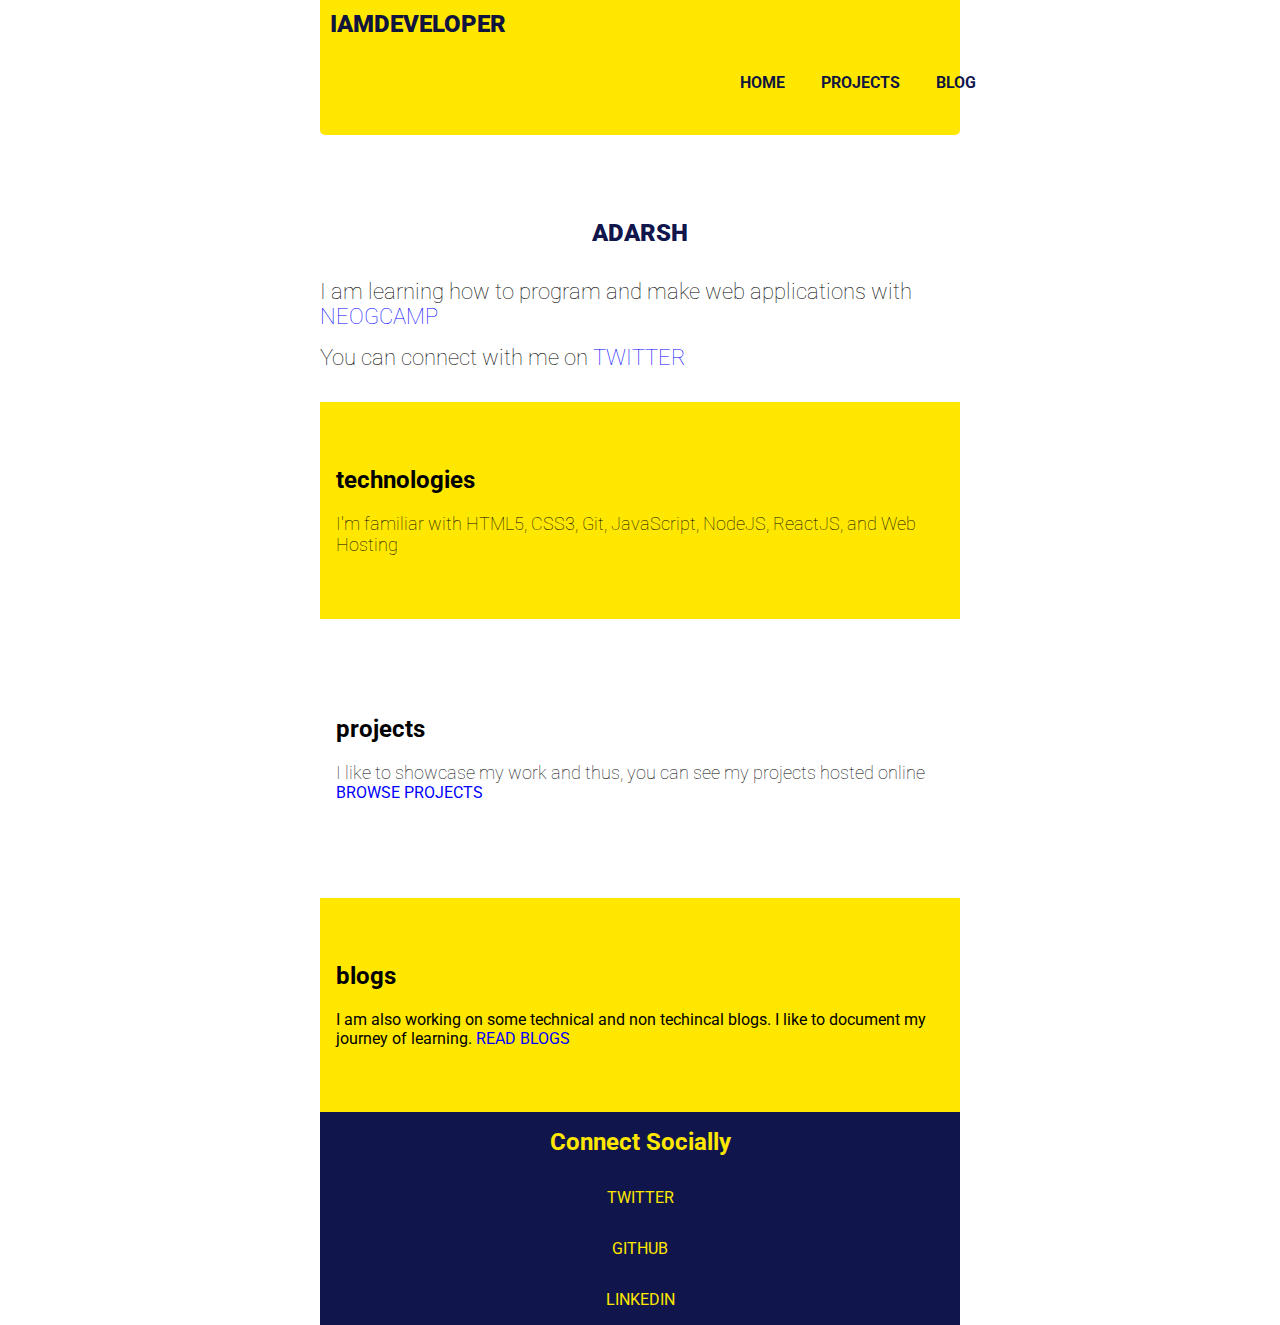
==== index.html @ 697c4424 "index and css" ====
<!DOCTYPE html>
<html lang="en">

<head>
    <meta charset="UTF-8">
    <meta name="viewport" content="width=device-width, initial-scale=1.0">
    <link rel="stylesheet" href="style.css">
    <title>Porfolio-Teja</title>
</head>

<body>
    <nav>
        <h3>IAMDEVELOPER</h3>
        <div class="nav-links">
            <ul>
                <li><a href="index.html">home</a></li>
                <li><a href="projects.html">projects</a></li>
                <li><a href="blogs.html">blog</a></li>
            </ul>
        </div>
    </nav>
    <main>
        <img src="images/yellow_code_thinking.svg" alt="">
        <h2>ADARSH</h2>
        <p>I am learning how to program and make web applications with <a href="https://neog.camp/"
                target="_blank">NEOGCAMP</a></p>
        <p>You can connect with me on <a href="https://twitter.com/saiteja30T" target="_blank">TWITTER</a></p>
    </main>
    <article>
        <div class="tech-stack">
            <h2>technologies</h2>
            <p>I'm familiar with HTML5, CSS3, Git, JavaScript, NodeJS, ReactJS, and Web Hosting</p>
        </div>
        <div class="projects">
            <h2>projects</h2>
            <p>I like to showcase my work and thus, you can see my projects hosted online</p>
            <a href="projects.html">BROWSE PROJECTS</a>
        </div>
        <div class="blogs">
            <h2>blogs</h2>
            I am also working on some technical and non techincal blogs. I like to document my journey of learning.
            <a href="blogs.html">READ BLOGS</a>
        </div>
    </article>
    <footer>
        <h2>Connect Socially</h2>
        <a href="">TWITTER</a>
        <a href="">GITHUB</a>
        <a href="">LINKEDIN</a>
    </footer>
</body>

</html>
---- style.css ----
@import url('https://fonts.googleapis.com/css2?family=Roboto&display=swap');

*{
   margin: 0;
   padding: 0;
   box-sizing: border-box; 
}
body{
    background-color: #fff;
    font-family: 'Roboto', sans-serif;
}
a{
    text-decoration: none;
    color: blue
}
nav{
    height: 15vh;
    width: 50%;
    margin:  auto;
    background-color: #FFE700;
    border-bottom-left-radius: 5px;
    border-bottom-right-radius: 5px;
}
nav h3{
    position: relative;
    top: 10px;
    left: 10px;
    font-size: 24px;
    font-weight: 900;
    color: #020842f1;
}
nav ul{
    width: auto;
    position: relative;
    top: 45px;
    left: 420px;
}
nav ul li{
    display: inline;
    text-transform: uppercase;
    list-style: none;
    padding-right: 2rem;
    font-size: 16px;
    font-weight: 500;
}
nav ul li a{
    text-decoration: none;
    color: #020842f1;
    font-weight: bolder;
}
main{
    width: 50%;
    height: auto;
    margin: 1rem auto;
}

main img{
    width: 100%;
    height: auto;
    margin: 2rem auto;
}

main h2{
    text-align: center;
    font-size: 24px;
    font-weight: 900;
    margin-bottom: 2rem;
    color: #020842f1;
}

main p{
    font-size: 22px;
    font-weight: 100;
    width: 100%;
    margin: 1rem auto;
}
article{
    width: 50%;
    margin: auto;
}

article div{
    margin: 2rem auto 0 auto;
    padding: 4rem 16px;    
}

article h2{
    margin-bottom: 1.2rem;
}

article p{
    font-size: 18px;
    font-weight: lighter;
}

.tech-stack, .blogs{
    background-color: #FFE700;
}

footer{
    background-color: #020842f1;
    color: #FFE700;
    width: 50%;
    margin: 0 auto;
    display: flex;
    flex-direction: column;
    text-align: center;
}
footer h2{
    margin: 1rem;
}
footer a{
    text-decoration: none;
    color: #fff;
    margin: 1rem;
    color: #FFE700;
}
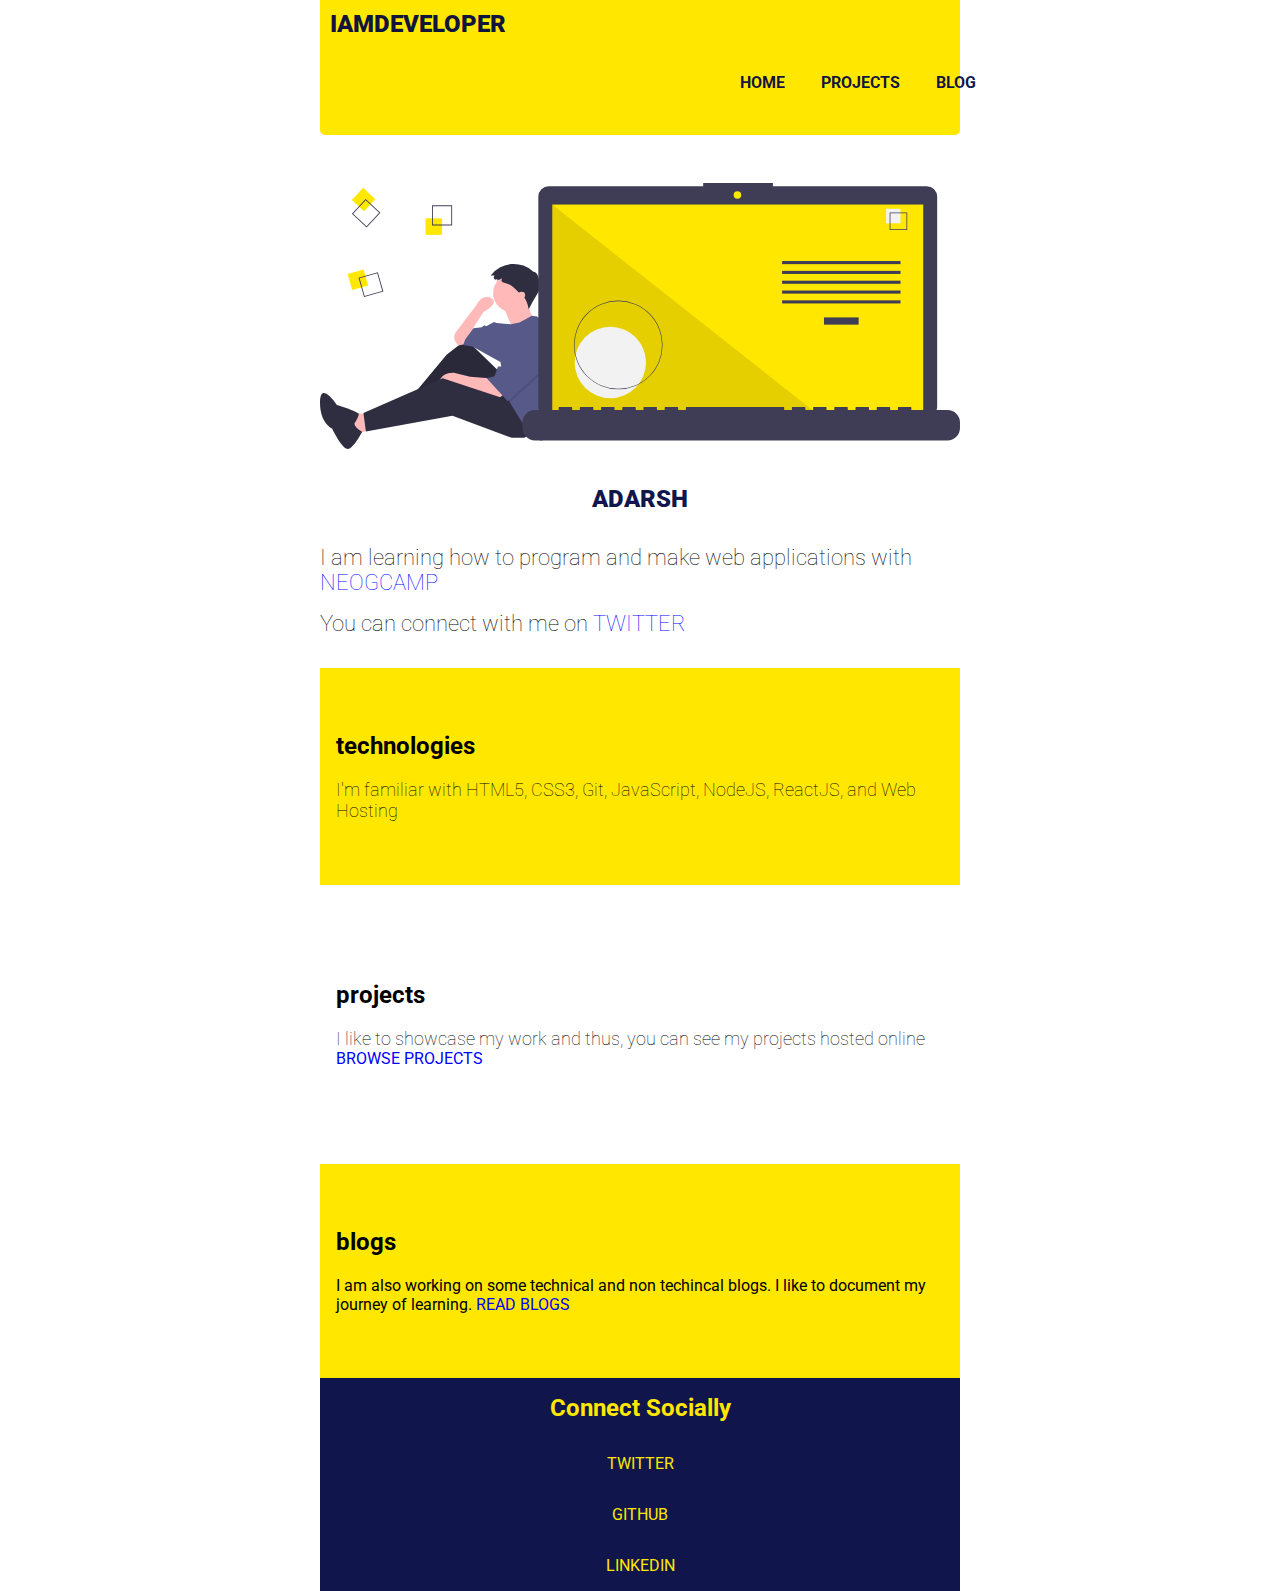
==== commit 74fde5a9: "image" ====
--- a/index.html
+++ b/index.html
@@ -20,7 +20,7 @@
         </div>
     </nav>
     <main>
-        <img src="images/yellow_code_thinking.svg" alt="">
+        <img src="images/undraw_code_thinking_1jeh (1).svg" alt="">
         <h2>ADARSH</h2>
         <p>I am learning how to program and make web applications with <a href="https://neog.camp/"
                 target="_blank">NEOGCAMP</a></p>
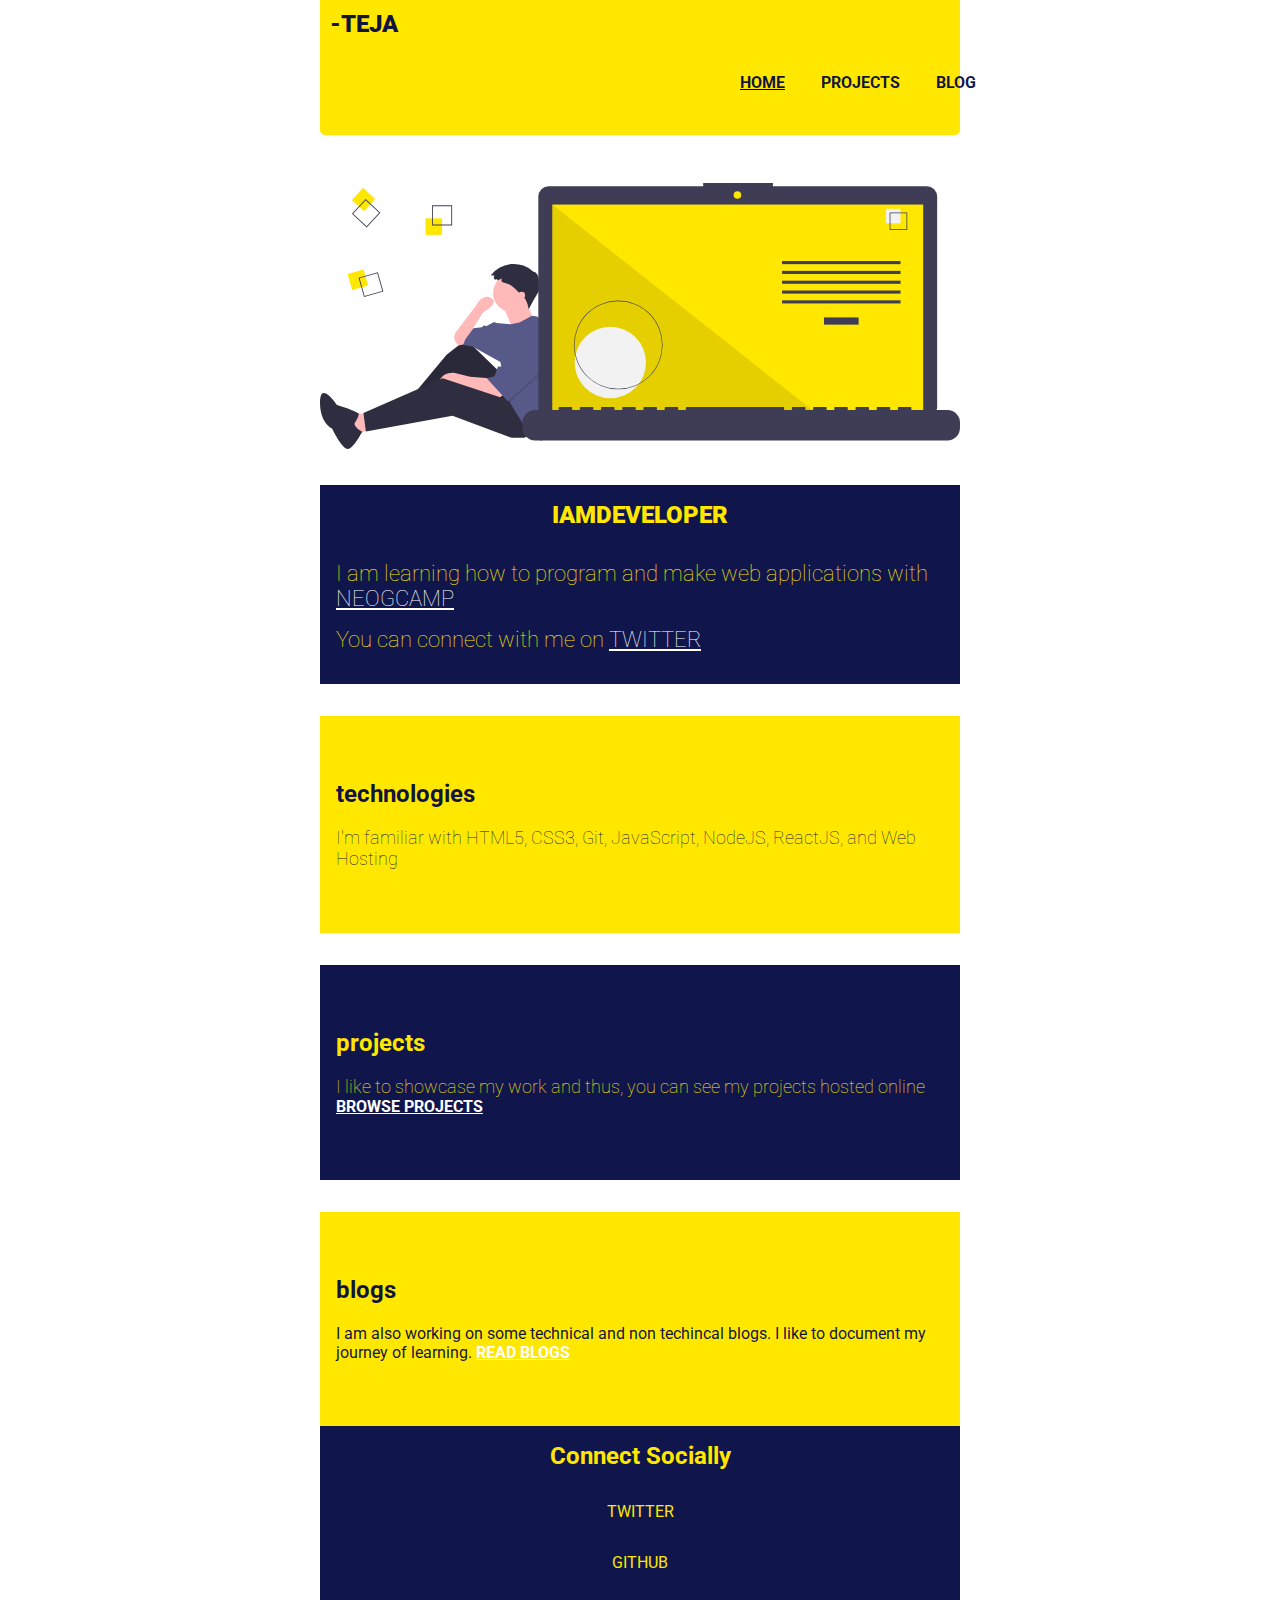
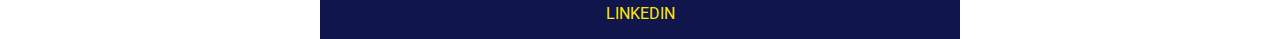
==== commit 22230154: "index styling and project page" ====
--- a/index.html
+++ b/index.html
@@ -10,10 +10,10 @@
 
 <body>
     <nav>
-        <h3>IAMDEVELOPER</h3>
+        <h3>-TEJA</h3>
         <div class="nav-links">
             <ul>
-                <li><a href="index.html">home</a></li>
+                <li class='active'><a href="index.html">home</a></li>
                 <li><a href="projects.html">projects</a></li>
                 <li><a href="blogs.html">blog</a></li>
             </ul>
@@ -21,10 +21,12 @@
     </nav>
     <main>
         <img src="images/undraw_code_thinking_1jeh (1).svg" alt="">
-        <h2>ADARSH</h2>
-        <p>I am learning how to program and make web applications with <a href="https://neog.camp/"
-                target="_blank">NEOGCAMP</a></p>
-        <p>You can connect with me on <a href="https://twitter.com/saiteja30T" target="_blank">TWITTER</a></p>
+        <div class="main-text">
+            <h2>IAMDEVELOPER</h2>
+            <p>I am learning how to program and make web applications with <a href="https://neog.camp/" target="_blank">NEOGCAMP</a>
+            </p>
+            <p>You can connect with me on <a href="https://twitter.com/saiteja30T" target="_blank">TWITTER</a></p>
+        </div>
     </main>
     <article>
         <div class="tech-stack">
--- a/style.css
+++ b/style.css
@@ -6,12 +6,13 @@
    box-sizing: border-box; 
 }
 body{
-    background-color: #fff;
+    background-color: ;
     font-family: 'Roboto', sans-serif;
 }
 a{
-    text-decoration: none;
-    color: blue
+    text-decoration: underline;
+    cursor: pointer;
+    color: #fff
 }
 nav{
     height: 15vh;
@@ -48,24 +49,31 @@
     color: #020842f1;
     font-weight: bolder;
 }
+.active{
+    text-decoration: underline;
+}
 main{
     width: 50%;
     height: auto;
     margin: 1rem auto;
 }
-
 main img{
     width: 100%;
     height: auto;
     margin: 2rem auto;
+    background-color: #fff;
 }
-
+.main-text{
+    background-color:  #020842f1;
+    color: #FFE700;
+    padding: 1rem;
+}
 main h2{
     text-align: center;
     font-size: 24px;
     font-weight: 900;
     margin-bottom: 2rem;
-    color: #020842f1;
+    color: #FFE700;
 }
 
 main p{
@@ -87,16 +95,22 @@
 article h2{
     margin-bottom: 1.2rem;
 }
-
+.projects a, .blogs a{
+    font-weight: 700;
+    font-size: 1rem;
+}
 article p{
     font-size: 18px;
     font-weight: lighter;
 }
-
 .tech-stack, .blogs{
     background-color: #FFE700;
+    color:  #020842f1;
 }
-
+.projects{
+    background-color:  #020842f1;
+    color: #FFE700;
+}
 footer{
     background-color: #020842f1;
     color: #FFE700;
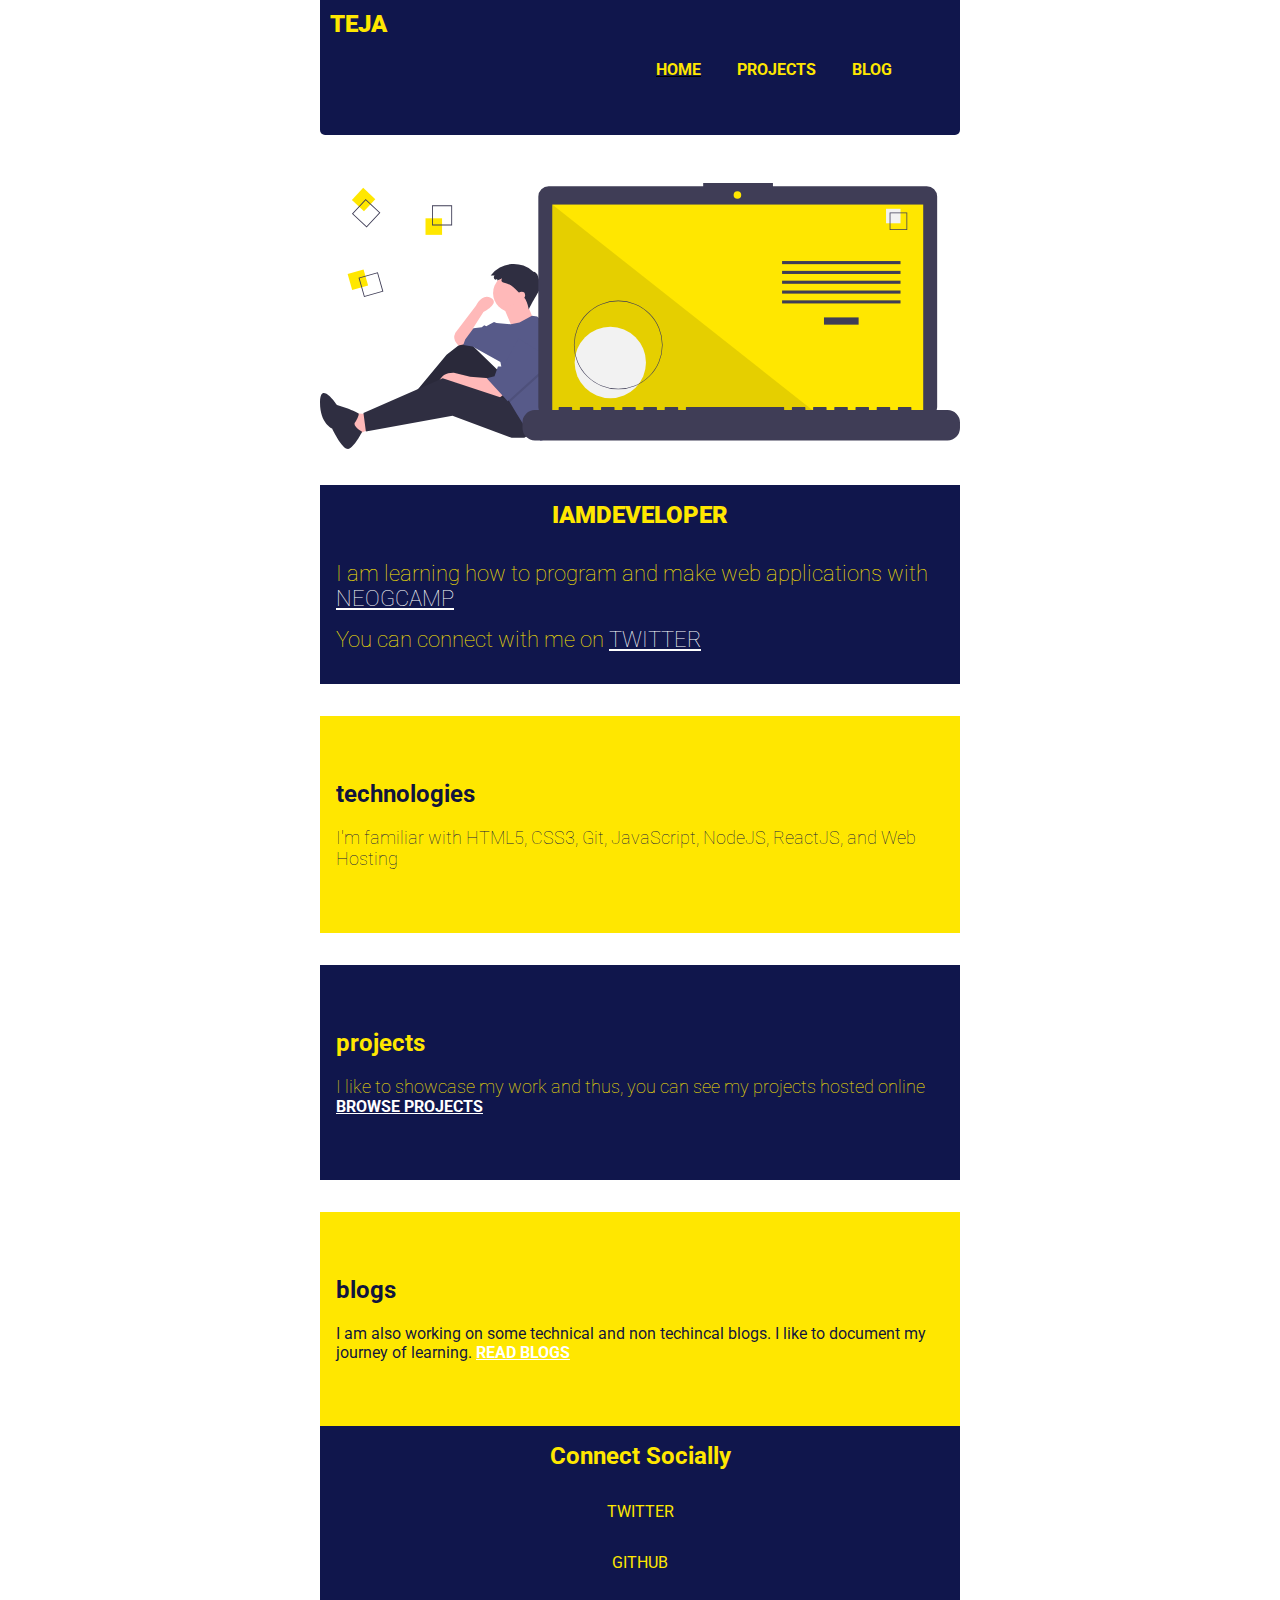
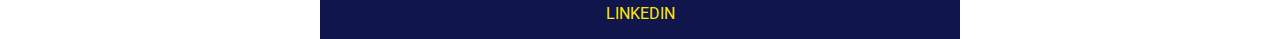
==== commit ff03c24c: "respinsive" ====
--- a/index.html
+++ b/index.html
@@ -3,6 +3,7 @@
 
 <head>
     <meta charset="UTF-8">
+    <meta name="viewport" content="width=device-width, initial-scale=1.0">
     <meta name="viewport" content="width=device-width, initial-scale=1.0">
     <link rel="stylesheet" href="style.css">
     <title>Porfolio-Teja</title>
@@ -10,7 +11,7 @@
 
 <body>
     <nav>
-        <h3>-TEJA</h3>
+        <h3>TEJA</h3>
         <div class="nav-links">
             <ul>
                 <li class='active'><a href="index.html">home</a></li>
--- a/style.css
+++ b/style.css
@@ -6,7 +6,6 @@
    box-sizing: border-box; 
 }
 body{
-    background-color: ;
     font-family: 'Roboto', sans-serif;
 }
 a{
@@ -18,7 +17,7 @@
     height: 15vh;
     width: 50%;
     margin:  auto;
-    background-color: #FFE700;
+    background-color:#020842f1;
     border-bottom-left-radius: 5px;
     border-bottom-right-radius: 5px;
 }
@@ -28,25 +27,23 @@
     left: 10px;
     font-size: 24px;
     font-weight: 900;
-    color: #020842f1;
+    color: #FFE700;
 }
 nav ul{
-    width: auto;
-    position: relative;
-    top: 45px;
-    left: 420px;
+      margin-top: 5%;
+    margin-left: 50%;
 }
 nav ul li{
     display: inline;
     text-transform: uppercase;
     list-style: none;
-    padding-right: 2rem;
+    margin : 1rem;
     font-size: 16px;
     font-weight: 500;
 }
 nav ul li a{
     text-decoration: none;
-    color: #020842f1;
+    color: #FFE700;
     font-weight: bolder;
 }
 .active{
@@ -128,4 +125,23 @@
     color: #fff;
     margin: 1rem;
     color: #FFE700;
-}+}
+
+@media only screen  and (max-width: 375px)
+{ 
+    nav{
+        width: 100%;
+        height: auto;
+    }
+    nav ul{
+      position: relative;
+      right: 20%;
+    }
+    nav ul li{
+        display: block;
+        text-align: center;
+    }
+    main, article, footer {
+        width: 100%;
+    }
+}
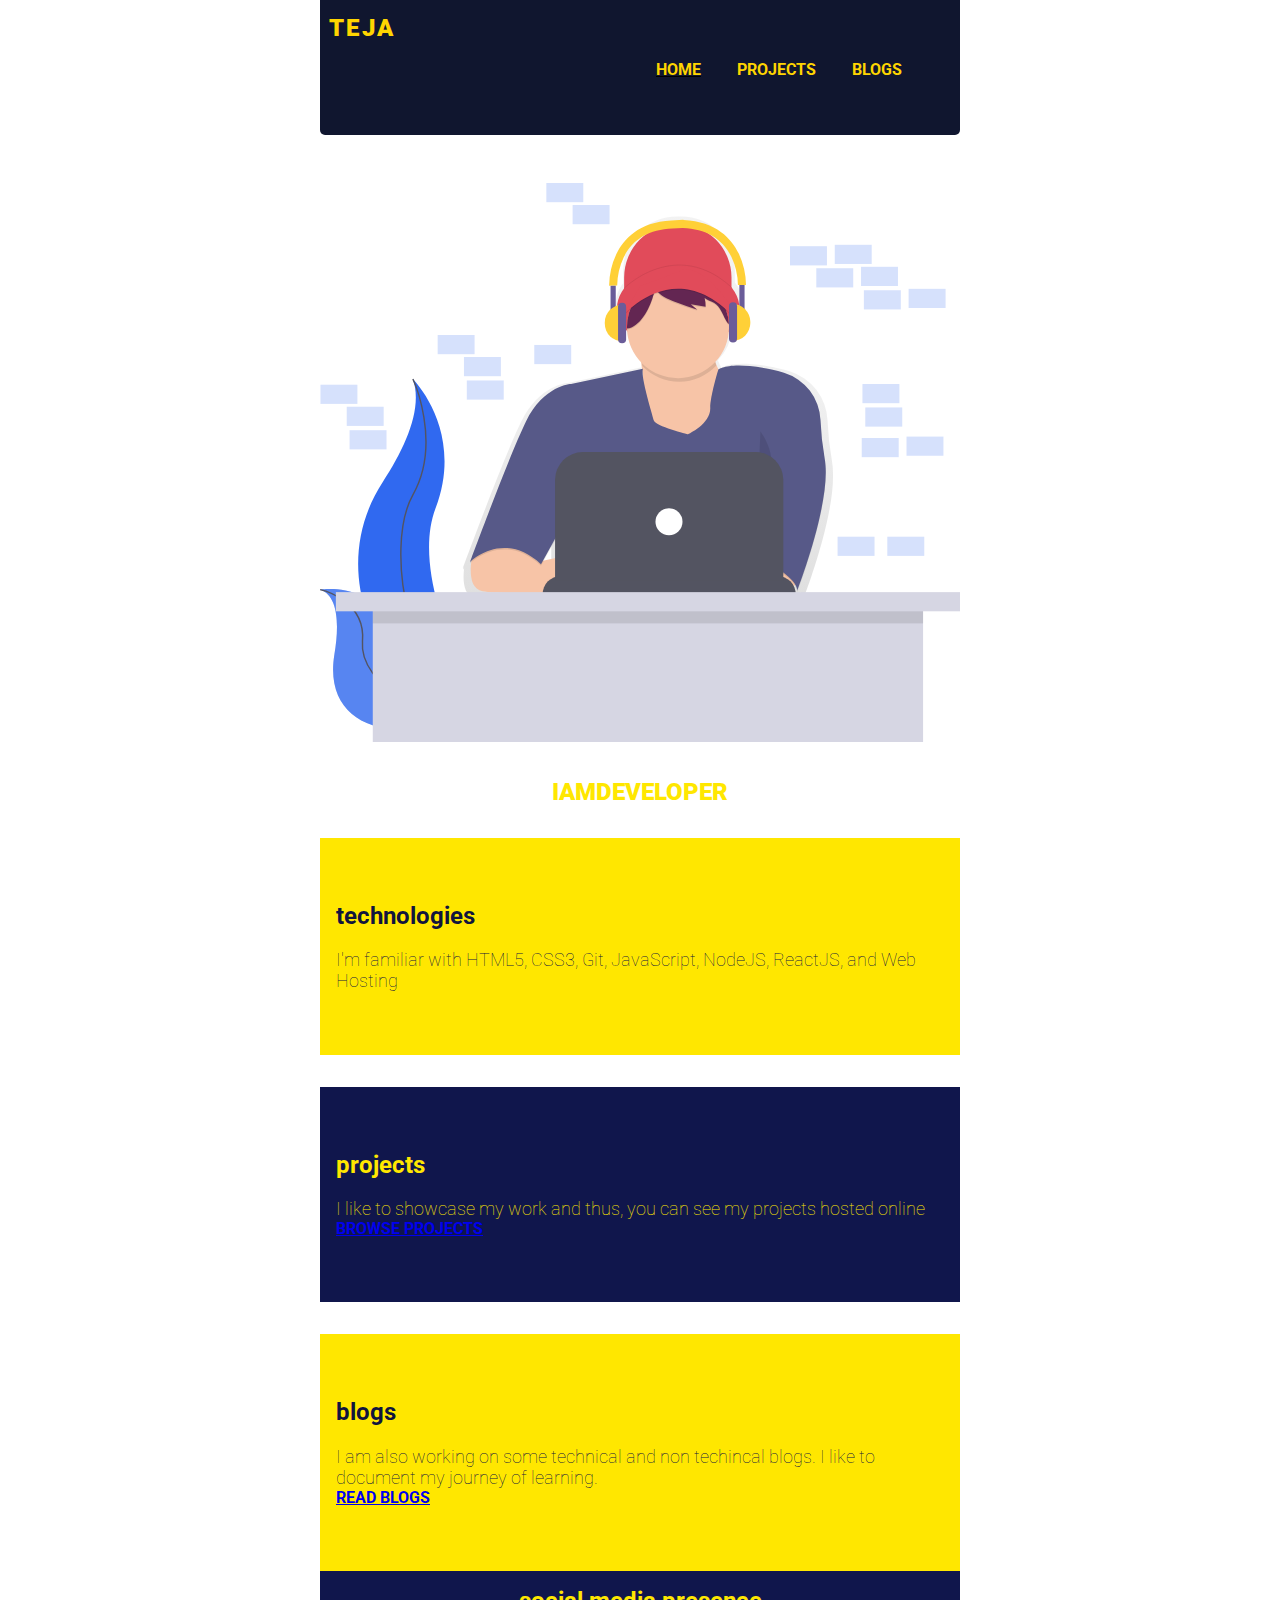
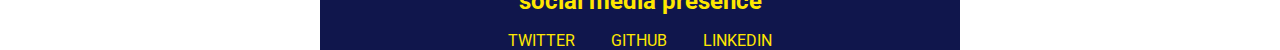
==== commit cd6e0212: "footer and structure changes" ====
--- a/index.html
+++ b/index.html
@@ -16,18 +16,13 @@
             <ul>
                 <li class='active'><a href="index.html">home</a></li>
                 <li><a href="projects.html">projects</a></li>
-                <li><a href="blogs.html">blog</a></li>
+                <li><a href="blogs.html">blogs</a></li>
             </ul>
         </div>
     </nav>
     <main>
-        <img src="images/undraw_code_thinking_1jeh (1).svg" alt="">
-        <div class="main-text">
-            <h2>IAMDEVELOPER</h2>
-            <p>I am learning how to program and make web applications with <a href="https://neog.camp/" target="_blank">NEOGCAMP</a>
-            </p>
-            <p>You can connect with me on <a href="https://twitter.com/saiteja30T" target="_blank">TWITTER</a></p>
-        </div>
+        <img src="/images/undraw_coding_6mjf.svg" alt="">
+        <h2>IAMDEVELOPER</h2>
     </main>
     <article>
         <div class="tech-stack">
@@ -41,15 +36,19 @@
         </div>
         <div class="blogs">
             <h2>blogs</h2>
-            I am also working on some technical and non techincal blogs. I like to document my journey of learning.
+            <p>
+                I am also working on some technical and non techincal blogs. I like to document my journey of learning.
+            </p>
             <a href="blogs.html">READ BLOGS</a>
         </div>
     </article>
     <footer>
-        <h2>Connect Socially</h2>
-        <a href="">TWITTER</a>
-        <a href="">GITHUB</a>
-        <a href="">LINKEDIN</a>
+        <div class="social-links">
+            <h2>social media presence</h2>
+            <a href="https://twitter.com/saiteja30T" target="_blank">TWITTER</a>
+            <a href="https://github.com/anugusaitejareddy" target="_blank">GITHUB</a>
+            <a href="https://www.linkedin.com/in/saiteja-anugu-086b19118/" target="_blank">LINKEDIN</a>
+        </div>
     </footer>
 </body>
 
--- a/style.css
+++ b/style.css
@@ -1,4 +1,11 @@
 @import url('https://fonts.googleapis.com/css2?family=Roboto&display=swap');
+
+:root{
+    --text-color: #19191A;
+    --background-color: #10162F;
+    --yellow-color: #FFD500;
+    --nav-color: #3069F0;
+}
 
 *{
    margin: 0;
@@ -11,23 +18,23 @@
 a{
     text-decoration: underline;
     cursor: pointer;
-    color: #fff
 }
 nav{
     height: 15vh;
     width: 50%;
     margin:  auto;
-    background-color:#020842f1;
+    background-color: var(--background-color);
     border-bottom-left-radius: 5px;
     border-bottom-right-radius: 5px;
 }
 nav h3{
     position: relative;
-    top: 10px;
-    left: 10px;
+    top: 10%;
+    left: 1.37%;
     font-size: 24px;
     font-weight: 900;
-    color: #FFE700;
+    color: var(--yellow-color);
+    letter-spacing: 2.5px;
 }
 nav ul{
       margin-top: 5%;
@@ -43,7 +50,7 @@
 }
 nav ul li a{
     text-decoration: none;
-    color: #FFE700;
+    color: var(--yellow-color);
     font-weight: bolder;
 }
 .active{
@@ -127,7 +134,7 @@
     color: #FFE700;
 }
 
-@media only screen  and (max-width: 375px)
+@media only screen  and (max-width: 1080px)
 { 
     nav{
         width: 100%;
@@ -135,7 +142,8 @@
     }
     nav ul{
       position: relative;
-      right: 20%;
+      right: 21%;
+      padding-bottom: 2px;
     }
     nav ul li{
         display: block;
@@ -143,5 +151,6 @@
     }
     main, article, footer {
         width: 100%;
+        text-align: center;
     }
 }
